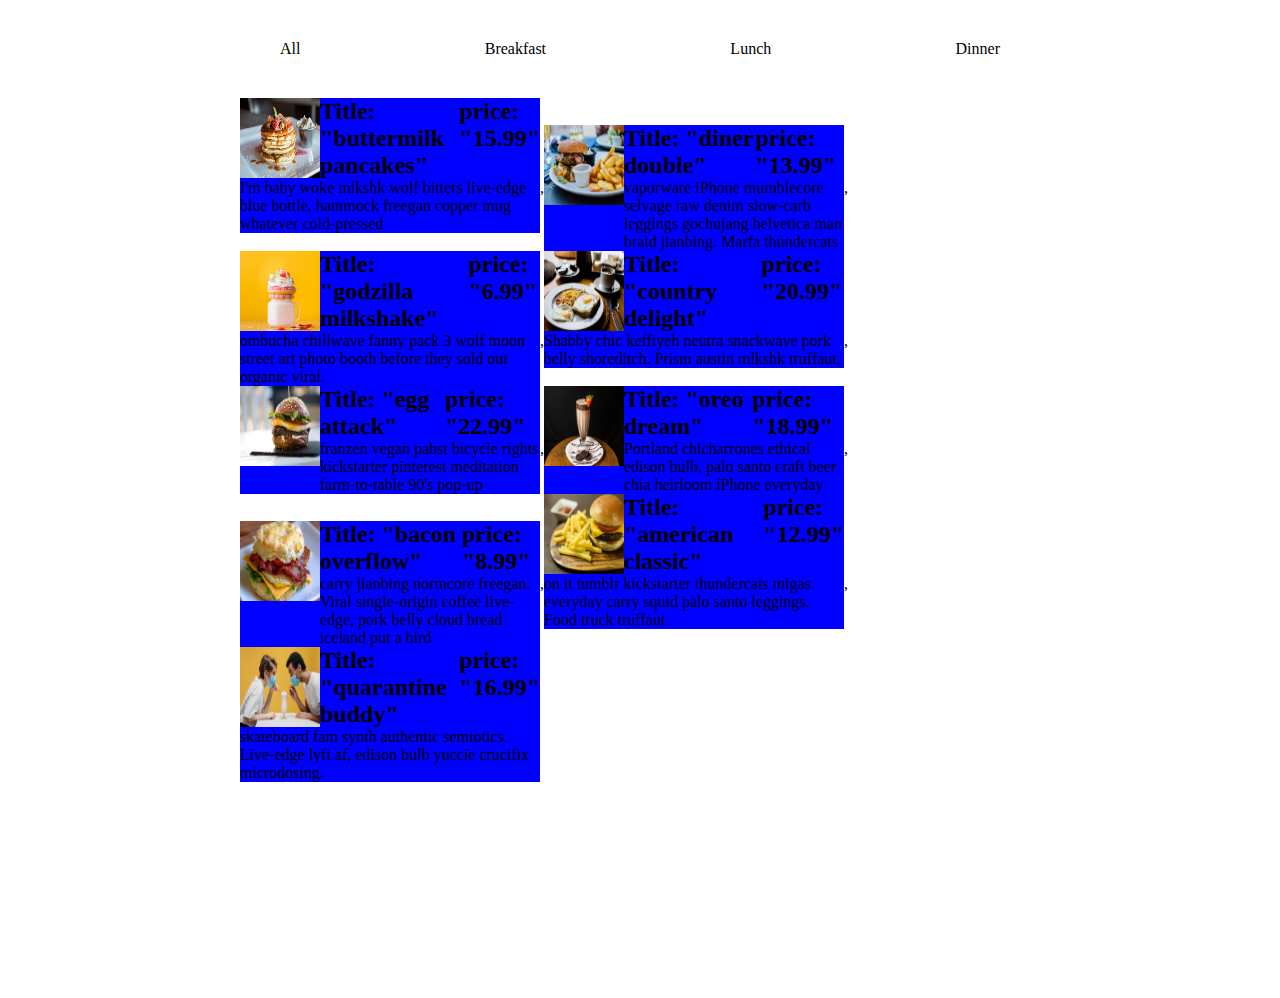
==== menu/index.html @ 8b9b6221 "menu task added" ====
<html lang="en">
<head>
    <meta charset="UTF-8">
    <meta http-equiv="X-UA-Compatible" content="IE=edge">
    <meta name="viewport" content="width=device-width, initial-scale=1.0">
    <title>Menu</title>
    <link rel="stylesheet" type="text/css" href="./style.css">
</head>
<body>
    

    <div class="container-menu">
        <div class="menu">
            <div class="menu-list" id="all">
                All
            </div>
            <div class="menu-list" id="breakfast">
                Breakfast
            </div>
            <div class="menu-list" id="lunch">
                Lunch
            </div>
            <div class="menu-list" id="shakes">
                Dinner
            </div>
        </div>

        <div class="container">

        </div>

        

        

    </div>

    <script src="script.js"></script>
</body>
</html>
---- menu/style.css ----
*{
    margin: 0;
    padding: 0;
    box-sizing: border-box;
}

body{
    
}

.container {
    width: 800px;
    height: 100vh;
    /* background-color: blue; */
    margin: 0 auto;
    /* display: flex; */
    /* justify-content: center;
    align-items: center;     */
}

.container-menu{
    width: 800px;
    margin: 0 auto;
}

.container-menu .menu{
    display: flex;
    margin: 0 auto;
    padding: 40px;
    justify-content: space-between;    
}

.container .menu{
    display: flex;
    margin: 0 auto;
    padding: 40px;
    justify-content: space-between;    
}

.container .menu .menu-list
{
    display: inline-block;    
    width: 200px;
}

.container .display-list {
    background-color: blue;
    width:300px;
    display: inline-block
}

.container .display-list .title-price
{
    /* display: flex; */
}

img
{
    width: 80px;
    height: 80px;
    float: left;
}
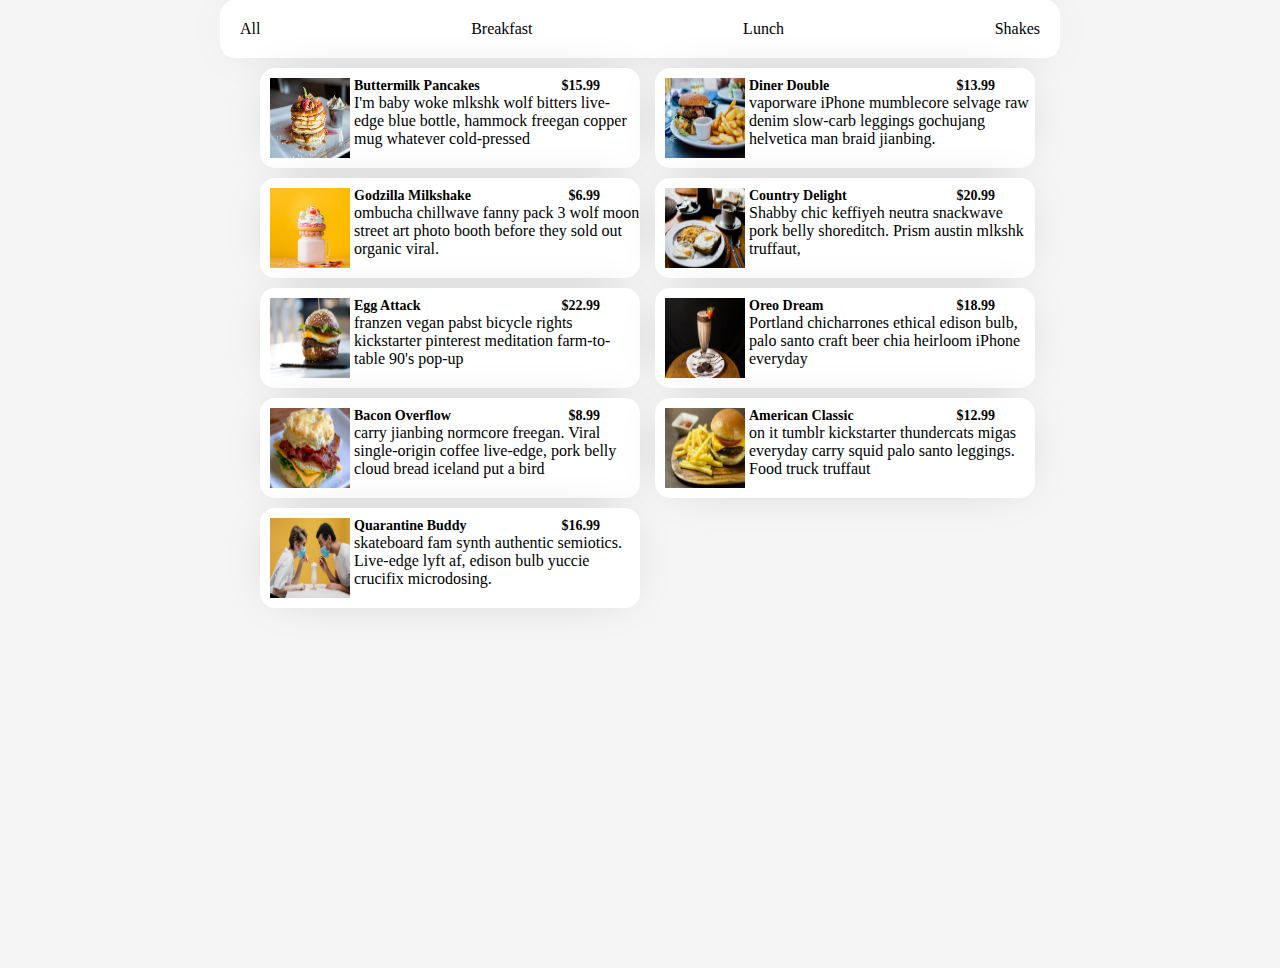
==== commit 4ab25966: "menu task added" ====
--- a/menu/index.html
+++ b/menu/index.html
@@ -21,7 +21,7 @@
                 Lunch
             </div>
             <div class="menu-list" id="shakes">
-                Dinner
+                Shakes
             </div>
         </div>
 
--- a/menu/style.css
+++ b/menu/style.css
@@ -5,29 +5,49 @@
 }
 
 body{
-    
+    background-color: #f6f5f5;    
 }
 
+.container-menu .menu #all:hover,
+.container-menu .menu #breakfast:hover,
+.container-menu .menu #lunch:hover,
+.container-menu .menu #shakes:hover{
+    cursor: pointer;
+    color: gray;
+}
+
+/* .container-menu .menu:hover{
+    color: gray;
+    /* cursor: pointer; */
+/* }  */
+
 .container {
-    width: 800px;
+    width: 1000px;
     height: 100vh;
     /* background-color: blue; */
     margin: 0 auto;
     /* display: flex; */
     /* justify-content: center;
     align-items: center;     */
+    padding-left: 40px;
 }
 
 .container-menu{
-    width: 800px;
+    width: 840px;
     margin: 0 auto;
+    
 }
 
 .container-menu .menu{
     display: flex;
     margin: 0 auto;
-    padding: 40px;
+    padding: 20px;
     justify-content: space-between;    
+    background-color: #ffffff;
+    box-shadow: 0px 0px 50px -20px rgb(0 0 0 / 25%);
+    border-radius: 15px;
+    /* padding: 10px; */
+    margin-bottom: 10px;
 }
 
 .container .menu{
@@ -44,14 +64,37 @@
 }
 
 .container .display-list {
-    background-color: blue;
-    width:300px;
-    display: inline-block
+    /* background-color: blue; */
+    width:380px;
+    display: inline-block;
+    /* padding-left: 2px; */
+    margin-right: 15px;
+    margin-bottom: 10px;
+    padding-left: 10px;
+    padding-top: 10px;
+    padding-bottom: 10px;
+    background-color: #ffffff;
+    box-shadow: 0px 0px 50px -20px rgb(0 0 0 / 25%);
+    border-radius: 15px;
 }
 
-.container .display-list .title-price
+.container .display-list .title-price .title-price-header
 {
-    /* display: flex; */
+    display: flex;
+    padding-left: 4px;
+    justify-content: space-between;
+    padding-right: 40px;
+    text-transform: capitalize;
+}
+
+.container .display-list .title-price .description
+{
+    padding-left: 4px;
+}
+
+.container .display-card
+{
+    /* margin-bottom: 26px; */
 }
 
 img
@@ -59,4 +102,8 @@
     width: 80px;
     height: 80px;
     float: left;
+}
+
+h2{
+    font-size: 14px;
 }